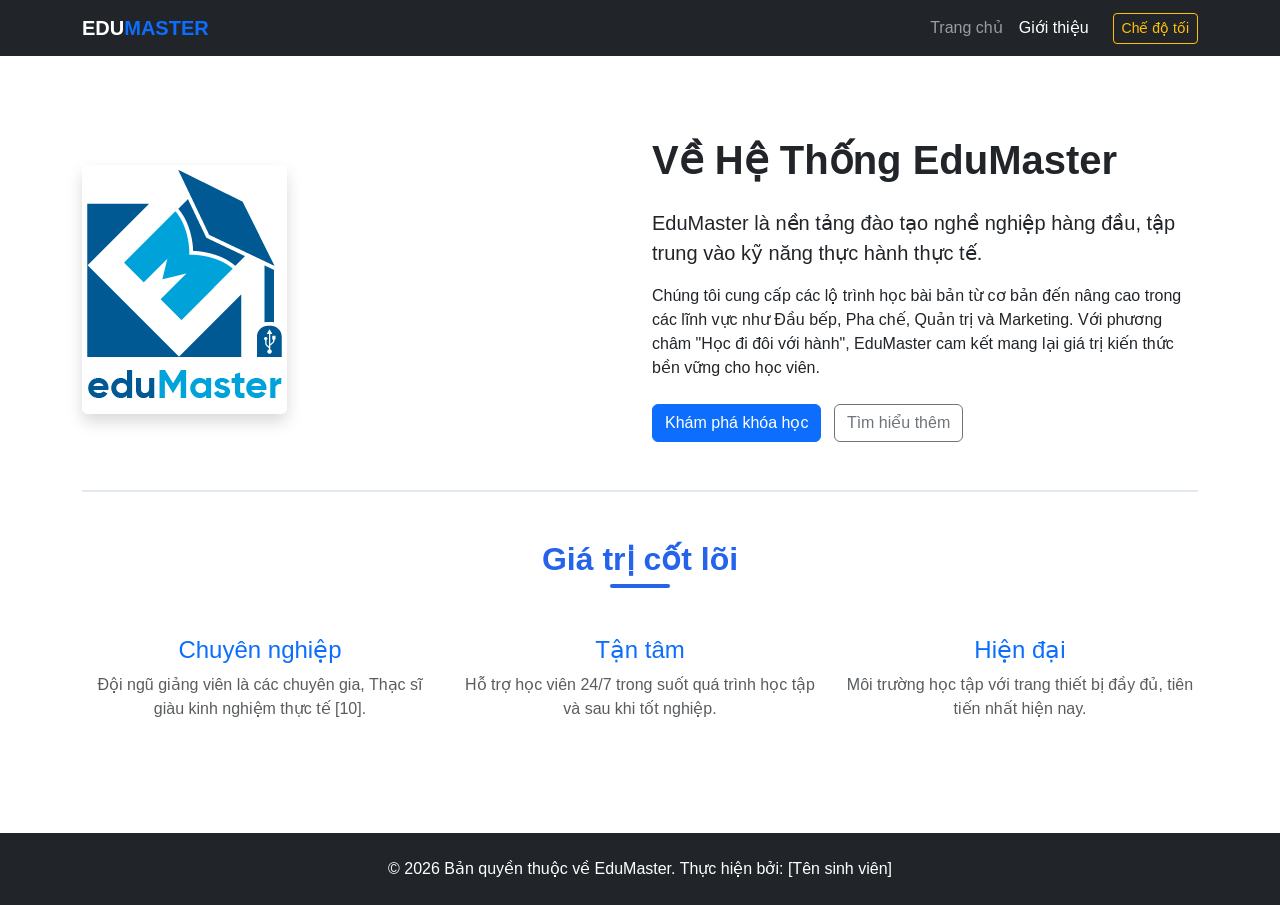
==== About/index.html @ a807b79e "first commit" ====
<!DOCTYPE html>
<html lang="vi">
<head>
    <meta charset="UTF-8">
    <meta name="viewport" content="width=device-width, initial-scale=1.0">
    <title>Giới thiệu - EduMaster</title>
    <!-- Nhúng Bootstrap 5 CSS qua CDN để đảm bảo tính responsive [5, 6] -->
    <link href="https://cdn.jsdelivr.net/npm/bootstrap@5.3.3/dist/css/bootstrap.min.css" rel="stylesheet">
    <!-- Liên kết CSS dùng chung từ thư mục assets [1, 3] -->
    <link rel="stylesheet" href="../assets/css/main.css">
    <!-- Liên kết CSS riêng của trang About [1] -->
    <link rel="stylesheet" href="style.css">
</head>
<body>
    <!-- Navbar: Thanh điều hướng (Yêu cầu bắt buộc của đề thi) [2] -->
    <nav class="navbar navbar-expand-lg navbar-dark bg-dark sticky-top">
        <div class="container">
            <!-- Liên kết quay lại trang chủ ở thư mục gốc -->
            <a class="navbar-brand fw-bold" href="../index.html">EDU<span class="text-primary">MASTER</span></a>
            <button class="navbar-toggler" type="button" data-bs-toggle="collapse" data-bs-target="#navbarNav">
                <span class="navbar-toggler-icon"></span>
            </button>
            <div class="collapse navbar-collapse" id="navbarNav">
                <ul class="navbar-nav ms-auto">
                    <li class="nav-item"><a class="nav-link" href="../index.html">Trang chủ</a></li>
                    <li class="nav-item"><a class="nav-link active" href="#">Giới thiệu</a></li>
                </ul>
            </div>
        </div>
    </nav>

    <main class="container py-5">
        <!-- Phần giới thiệu (Yêu cầu có tiêu đề, mô tả và hình ảnh minh họa) [2] -->
        <section class="row align-items-center">
            <div class="col-md-6 mb-4 mb-md-0">
                <!-- Hình ảnh minh họa cho trung tâm/khóa học -->
                <img src="/assets/images/about.jpg" alt="Giới thiệu trung tâm" class="img-fluid rounded shadow">
            </div>
            <div class="col-md-6">
                <h1 class="fw-bold mb-4">Về Hệ Thống EduMaster</h1>
                <p class="lead">EduMaster là nền tảng đào tạo nghề nghiệp hàng đầu, tập trung vào kỹ năng thực hành thực tế.</p>
                <p>Chúng tôi cung cấp các lộ trình học bài bản từ cơ bản đến nâng cao trong các lĩnh vực như Đầu bếp, Pha chế, Quản trị và Marketing. Với phương châm "Học đi đôi với hành", EduMaster cam kết mang lại giá trị kiến thức bền vững cho học viên.</p>
                <div class="mt-4">
                    <a href="../index.html#courses" class="btn btn-primary">Khám phá khóa học</a>
                    <!-- Nút tương tác có thể dùng cho chức năng JavaScript [7] -->
                    <button id="aboutActionBtn" class="btn btn-outline-secondary ms-2">Tìm hiểu thêm</button>
                </div>
            </div>
        </section>

        <!-- Section bổ sung sử dụng Semantic HTML [8, 9] -->
        <section class="mt-5 pt-5 border-top">
            <div class="text-center mb-5">
                <h2 class="fw-bold">Giá trị cốt lõi</h2>
            </div>
            <div class="row text-center g-4">
                <div class="col-md-4">
                    <h4 class="text-primary">Chuyên nghiệp</h4>
                    <p class="text-muted">Đội ngũ giảng viên là các chuyên gia, Thạc sĩ giàu kinh nghiệm thực tế [10].</p>
                </div>
                <div class="col-md-4">
                    <h4 class="text-primary">Tận tâm</h4>
                    <p class="text-muted">Hỗ trợ học viên 24/7 trong suốt quá trình học tập và sau khi tốt nghiệp.</p>
                </div>
                <div class="col-md-4">
                    <h4 class="text-primary">Hiện đại</h4>
                    <p class="text-muted">Môi trường học tập với trang thiết bị đầy đủ, tiên tiến nhất hiện nay.</p>
                </div>
            </div>
        </section>
    </main>

    <!-- Footer: Chân trang (Yêu cầu bắt buộc) [7] -->
    <footer class="bg-dark text-white py-4 mt-5 text-center">
        <div class="container">
            <p class="mb-0">&copy; 2026 Bản quyền thuộc về EduMaster. Thực hiện bởi: [Tên sinh viên]</p>
        </div>
    </footer>

    <!-- Bootstrap JS Bundle (Cần thiết cho Navbar mobile hoạt động) [11, 12] -->
    <script src="https://cdn.jsdelivr.net/npm/bootstrap@5.3.3/dist/js/bootstrap.bundle.min.js"></script>
    <!-- Liên kết tệp script.js riêng của trang About để xử lý tương tác [1] -->
    <script src="script.js"></script>
</body>
</html>
---- assets/css/main.css ----
/* Thiết lập chung */
html {
    scroll-behavior: smooth;
}

body {
    font-family: 'Segoe UI', Arial, sans-serif;
}

/* Hero section tùy biến */
.hero-section {
    min-height: 70vh;
    background: linear-gradient(rgba(0,0,0,0.7), rgba(0,0,0,0.7)), 
                url('../images/hero-bg.jpg') center/cover no-repeat;
}

/* Hiệu ứng card */
.card {
    transition: transform 0.3s ease;
}

.card:hover {
    transform: translateY(-5px);
}

/* ===============================
   TEACHER CARD
=================================*/

.teacher-card{
    border-radius:20px;
    overflow:hidden;
    transition:.35s;
    box-shadow:0 12px 28px rgba(0,0,0,.12);
}

.teacher-card:hover{
    transform:translateY(-10px);
}

.teacher-card img{
    height:320px;
    object-fit:cover;
}

.teacher-card h4{
    font-weight:700;
    margin-top:10px;
}

.teacher-card p{
    color:#666;
}

/* ===============================
   REVIEW SECTION
=================================*/

.carousel{
    background:#fff;
    border-radius:20px;
    padding:40px;
    box-shadow:var(--shadow);
}

.carousel-item{
    min-height:220px;
}

.carousel h4{
    color:#FFC107;
    font-size:2rem;
}

.carousel p{
    font-size:1.1rem;
}
/* ===============================
   CONTACT FORM
=================================*/

#contact{
    background:#fff;
}

.form-control{
    border-radius:15px;
    padding:12px;
    border:2px solid #ddd;
    transition:.3s;
}

.form-control:focus{
    border-color:var(--primary);
    box-shadow:0 0 0 .2rem rgba(103,80,164,.2);
}

textarea{
    resize:none;
}

label{
    font-weight:600;
}
---- About/style.css ----
/* 1. ĐỊNH KIỂU CHO PHẦN GIỚI THIỆU CHÍNH */
.row.align-items-center {
    margin-top: 2rem;
}

/* Định kiểu ảnh giới thiệu theo yêu cầu đề thi [4] */
.img-fluid.rounded.shadow {
    transition: transform 0.4s ease; /* Hiệu ứng mượt mà [5] */
    border: 5px solid #fff;
}

.img-fluid.rounded.shadow:hover {
    transform: scale(1.03); /* Phóng to nhẹ khi di chuột [5] */
}

/* 2. ĐỊNH KIỂU CHO CÁC GIÁ TRỊ CỐT LÕI (CORE VALUES) */
.border-top {
    border-top: 2px solid #e2e8f0 !important;
}

section h2.fw-bold {
    color: #2563eb; /* Màu Primary [3] */
    position: relative;
    padding-bottom: 10px;
}

section h2.fw-bold::after {
    content: "";
    position: absolute;
    bottom: 0;
    left: 50%;
    transform: translateX(-50%);
    width: 60px;
    height: 4px;
    background-color: #2563eb;
    border-radius: 2px;
}

/* 3. HỖ TRỢ CHẾ ĐỘ DARK MODE [3] */
/* Các style này sẽ kích hoạt khi script.js thêm class 'dark-mode' vào body */
body.dark-mode {
    background-color: #121212 !important;
    color: #e2e8f0 !important;
}

body.dark-mode .navbar {
    background-color: #1a1a1b !important;
    border-bottom: 1px solid #333;
}

body.dark-mode .text-muted {
    color: #94a3b8 !important; /* Đổi màu chữ phụ cho dễ đọc trong tối */
}

body.dark-mode .bg-dark {
    background-color: #000 !important;
}

body.dark-mode .border-top {
    border-color: #333 !important;
}

/* 4. ĐỊNH KIỂU NÚT QUAY VỀ ĐẦU TRANG (SCROLL TO TOP) [6] */
#scrollToTopBtn {
    transition: all 0.3s ease;
    opacity: 0.9;
}

#scrollToTopBtn:hover {
    opacity: 1;
    transform: translateY(-3px);
    background-color: #1d4ed8;
}

/* 5. TÍNH CHẤT RESPONSIVE [7] */
@media (max-width: 768px) {
    .container.py-5 {
        padding-top: 2rem !important;
    }
    
    h1.fw-bold {
        font-size: 1.8rem; /* Thu nhỏ tiêu đề trên mobile */
    }
    
    .text-center.g-4 .col-md-4 {
        margin-bottom: 20px; /* Thêm khoảng cách khi các cột xếp chồng */
    }
}
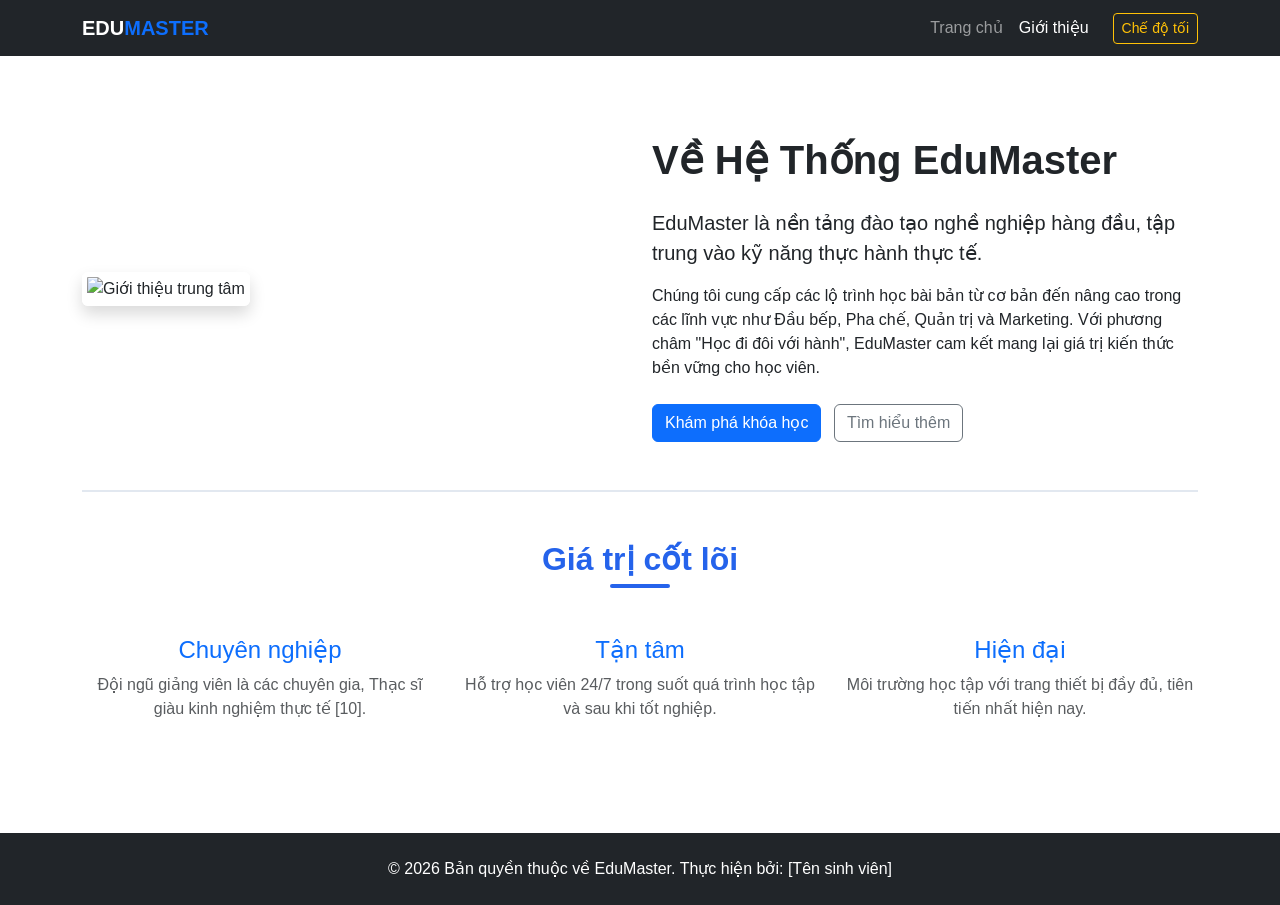
==== commit 991c2ea8: "Update specific image in filecode" ====
--- a/About/index.html
+++ b/About/index.html
@@ -34,7 +34,7 @@
         <section class="row align-items-center">
             <div class="col-md-6 mb-4 mb-md-0">
                 <!-- Hình ảnh minh họa cho trung tâm/khóa học -->
-                <img src="/assets/images/about.jpg" alt="Giới thiệu trung tâm" class="img-fluid rounded shadow">
+                <img src="./assets/images/about.jpg" alt="Giới thiệu trung tâm" class="img-fluid rounded shadow">
             </div>
             <div class="col-md-6">
                 <h1 class="fw-bold mb-4">Về Hệ Thống EduMaster</h1>
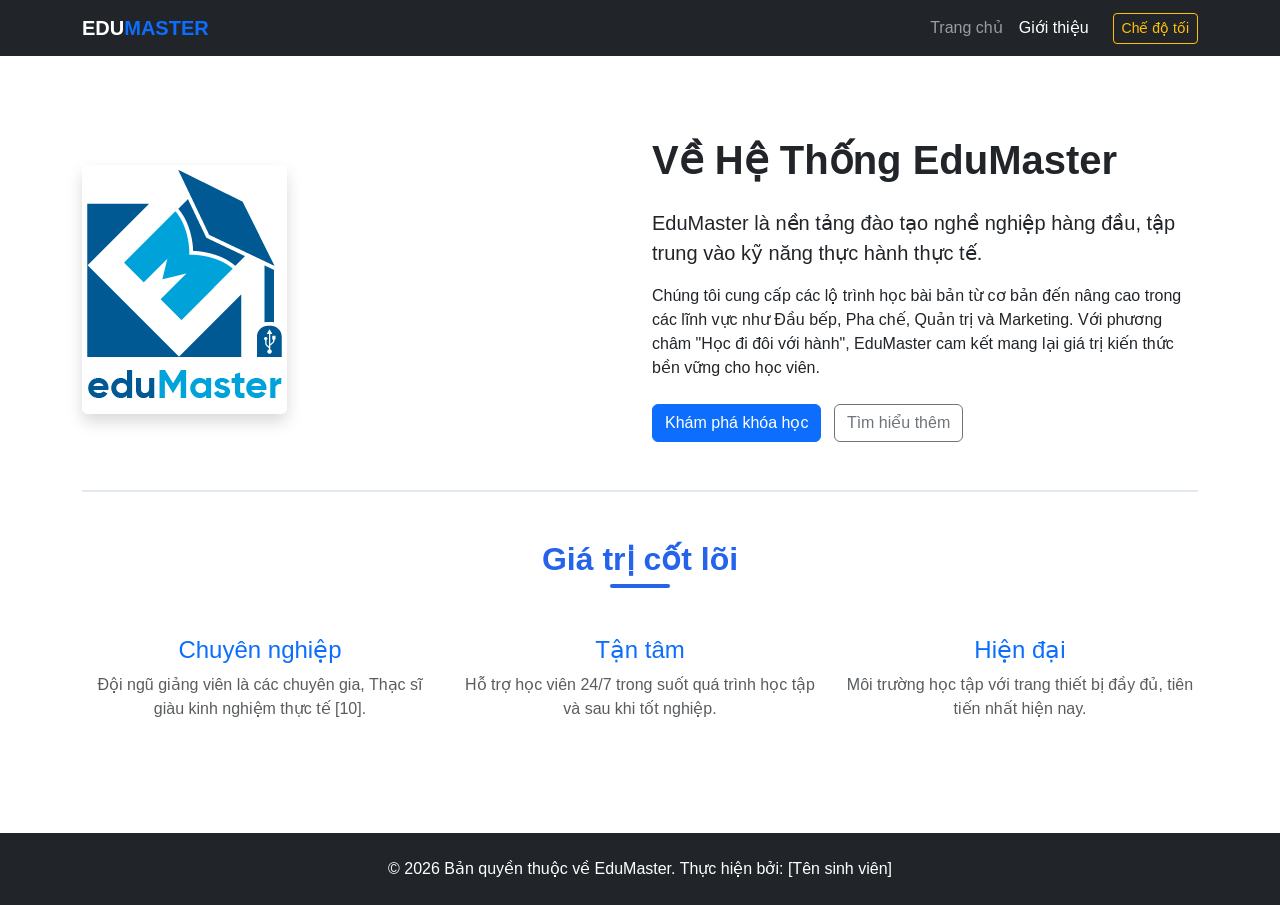
==== commit 9f935e08: "Fix image source path in About section" ====
--- a/About/index.html
+++ b/About/index.html
@@ -34,7 +34,7 @@
         <section class="row align-items-center">
             <div class="col-md-6 mb-4 mb-md-0">
                 <!-- Hình ảnh minh họa cho trung tâm/khóa học -->
-                <img src="./assets/images/about.jpg" alt="Giới thiệu trung tâm" class="img-fluid rounded shadow">
+                <img src="/assets/images/about.jpg" alt="Giới thiệu trung tâm" class="img-fluid rounded shadow">
             </div>
             <div class="col-md-6">
                 <h1 class="fw-bold mb-4">Về Hệ Thống EduMaster</h1>
@@ -82,4 +82,4 @@
     <!-- Liên kết tệp script.js riêng của trang About để xử lý tương tác [1] -->
     <script src="script.js"></script>
 </body>
-</html>+</html>
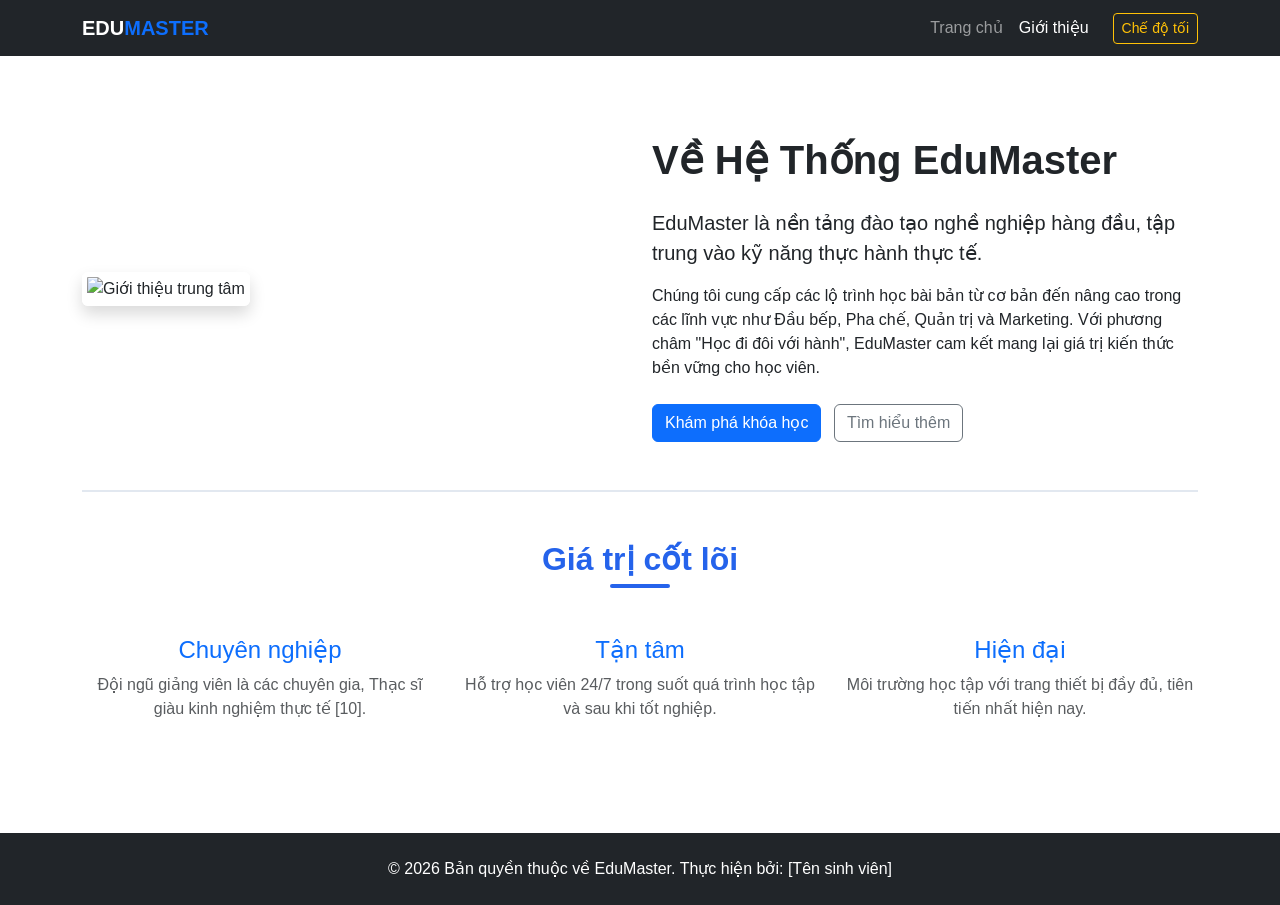
==== commit 692ac06f: "Update image source path in About section" ====
--- a/About/index.html
+++ b/About/index.html
@@ -34,7 +34,7 @@
         <section class="row align-items-center">
             <div class="col-md-6 mb-4 mb-md-0">
                 <!-- Hình ảnh minh họa cho trung tâm/khóa học -->
-                <img src="/assets/images/about.jpg" alt="Giới thiệu trung tâm" class="img-fluid rounded shadow">
+                <img src="./assets/images/about.jpg" alt="Giới thiệu trung tâm" class="img-fluid rounded shadow">
             </div>
             <div class="col-md-6">
                 <h1 class="fw-bold mb-4">Về Hệ Thống EduMaster</h1>
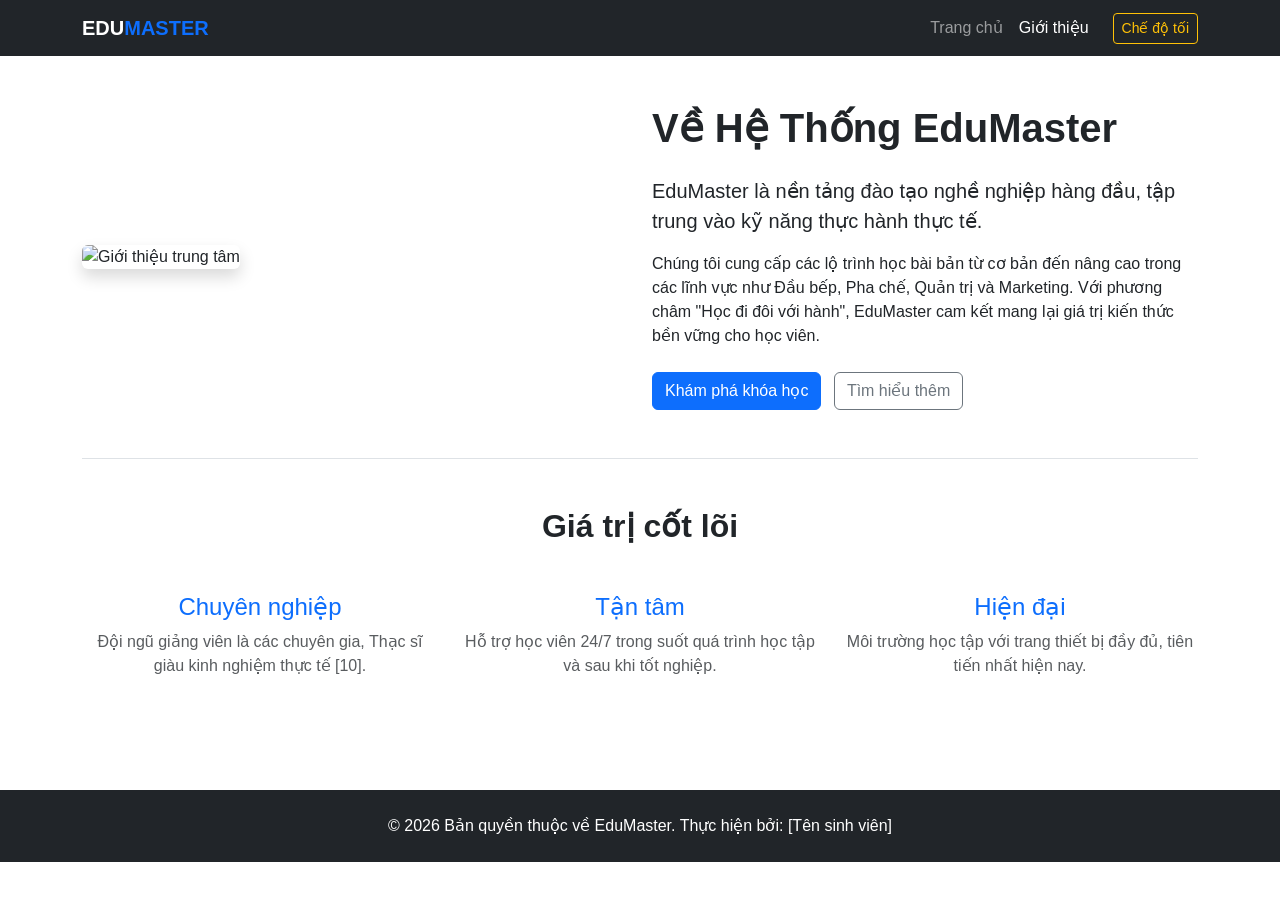
==== commit 5a483562: "Update stylesheet link in About page" ====
--- a/About/index.html
+++ b/About/index.html
@@ -9,7 +9,7 @@
     <!-- Liên kết CSS dùng chung từ thư mục assets [1, 3] -->
     <link rel="stylesheet" href="../assets/css/main.css">
     <!-- Liên kết CSS riêng của trang About [1] -->
-    <link rel="stylesheet" href="style.css">
+    <link rel="stylesheet" href="../assets/style.css">
 </head>
 <body>
     <!-- Navbar: Thanh điều hướng (Yêu cầu bắt buộc của đề thi) [2] -->
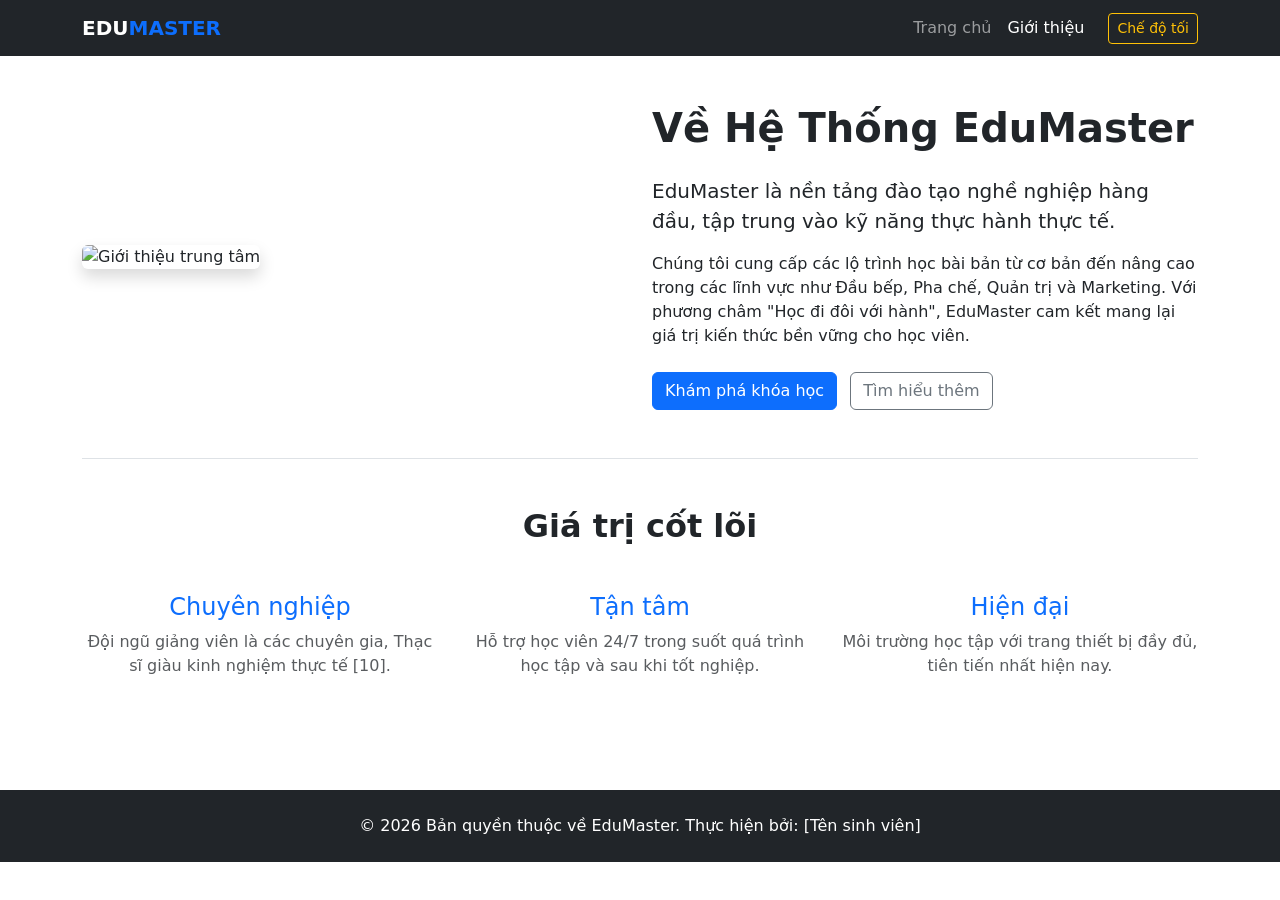
==== commit db4e8d93: "Fix stylesheet links in About/index.html Updated the stylesheet link for the About page." ====
--- a/About/index.html
+++ b/About/index.html
@@ -7,9 +7,7 @@
     <!-- Nhúng Bootstrap 5 CSS qua CDN để đảm bảo tính responsive [5, 6] -->
     <link href="https://cdn.jsdelivr.net/npm/bootstrap@5.3.3/dist/css/bootstrap.min.css" rel="stylesheet">
     <!-- Liên kết CSS dùng chung từ thư mục assets [1, 3] -->
-    <link rel="stylesheet" href="../assets/css/main.css">
-    <!-- Liên kết CSS riêng của trang About [1] -->
-    <link rel="stylesheet" href="../assets/style.css">
+    <link rel="stylesheet" href="../assets/css/style.css">
 </head>
 <body>
     <!-- Navbar: Thanh điều hướng (Yêu cầu bắt buộc của đề thi) [2] -->
